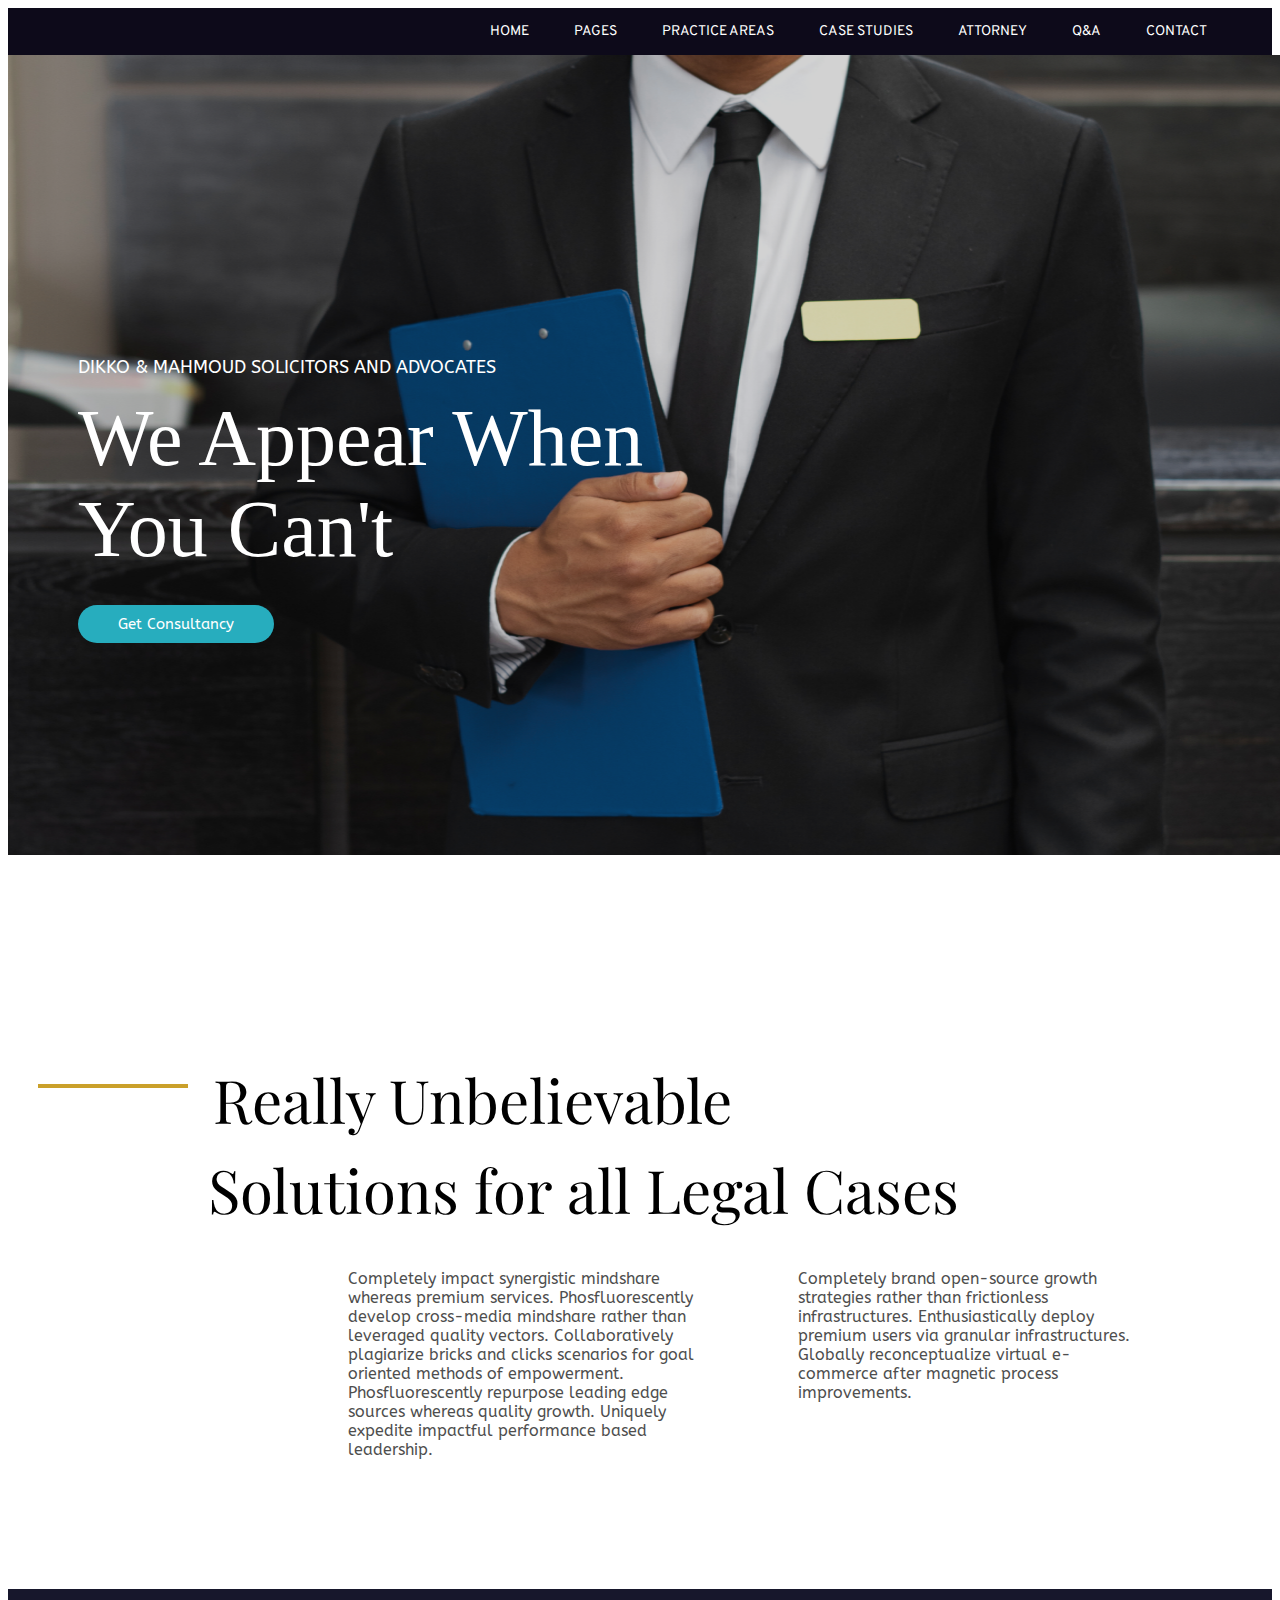
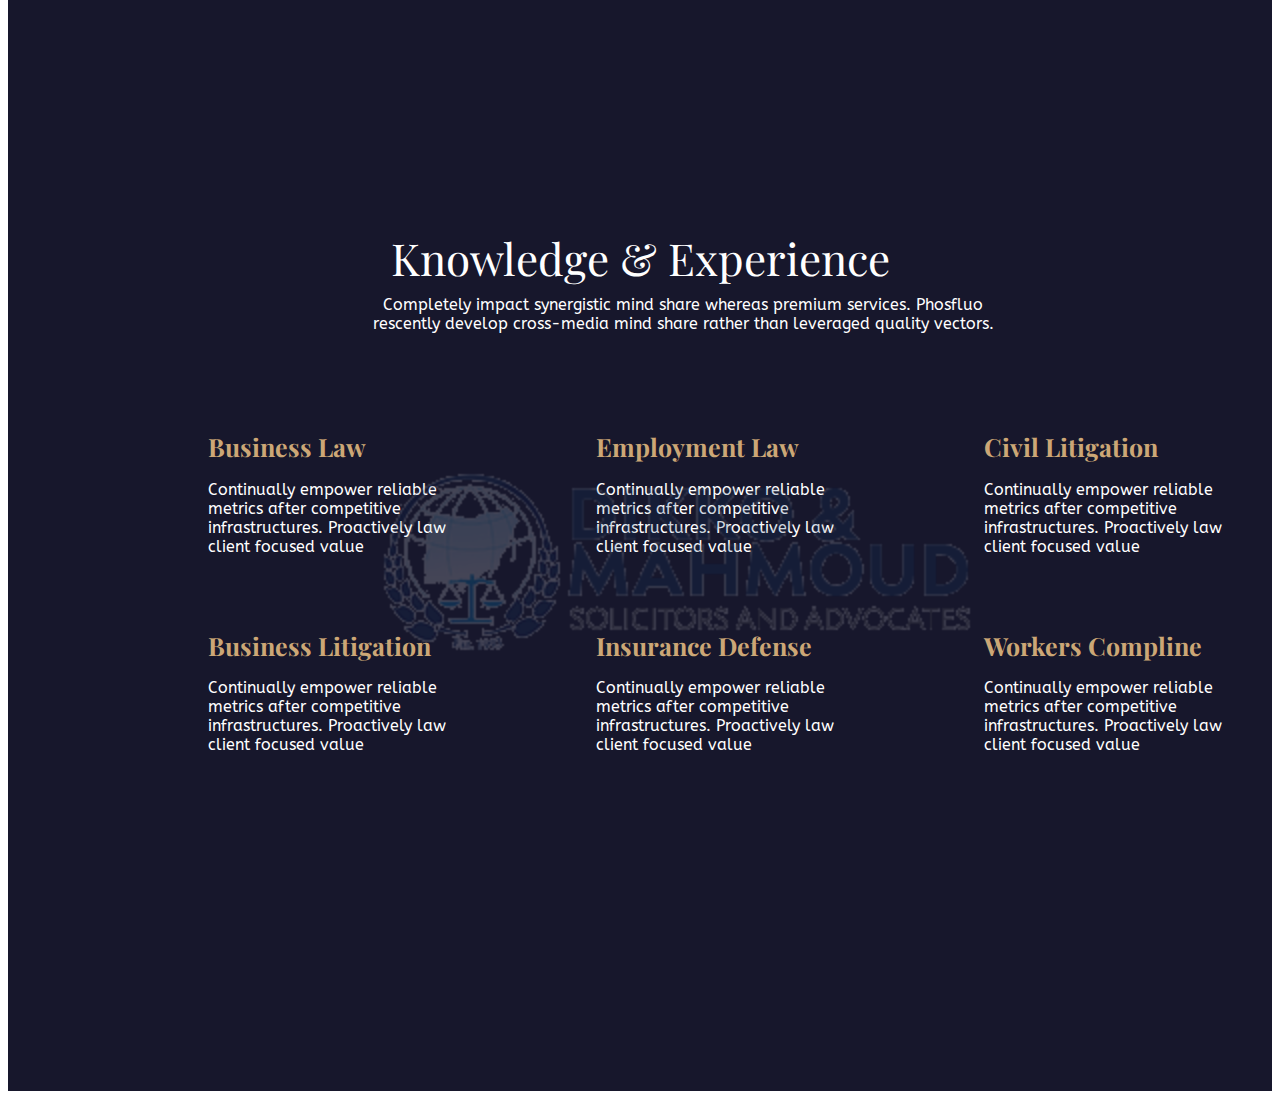
==== index.html @ 3e675cb8 "Made changes to the naming, and discarded the unnecessary font import links and then worked on page " ====
<!DOCTYPE html>
<html>
<head>
    <title>D&amp;MS&amp;A </title>
    <link rel="stylesheet" href="style.css">
    <link rel="preconnect" href="https://fonts.googleapis.com">
    <link rel="preconnect" href="https://fonts.gstatic.com" crossorigin>
    <link href="https://fonts.googleapis.com/css2?family=ABeeZee:ital@0;1&display=swap" rel="stylesheet">
    <link rel="preconnect" href="https://fonts.googleapis.com">
                <link rel="preconnect" href="https://fonts.gstatic.com" crossorigin>
                <link href="https://fonts.googleapis.com/css2?family=Overpass:ital,wght@0,100..900;1,100..900&display=swap" rel="stylesheet">
               
                <link rel="preconnect" href="https://fonts.googleapis.com">
                <link rel="preconnect" href="https://fonts.gstatic.com" crossorigin>
                <link href="https://fonts.googleapis.com/css2?family=Playfair+Display:ital,wght@0,400..900;1,400..900&display=swap" rel="stylesheet">
                
</head>
<body>

    <div class="navbar-align">
        <nav class="navbar">
            <ul>
                <li><a href="">HOME</a></li>
                <li><a href="">PAGES</a></li>
                <li><a href="">PRACTICE AREAS</a></li>
                <li><a href="">CASE STUDIES</a></li>
                <li><a href="">ATTORNEY</a></li>
                <li><a href="">Q&AMP;A</a></li>
                <li><a href="">CONTACT</a></li>
                
            </ul>
    </div>



</nav>

<div class="manholdingfile">
    <img src="images/holdingfile.png" alt="manholdingfile" width="100px" height="100px">
    <div class="manholdingfile-text">
        <p class="company-name">
           
            DIKKO &amp; MAHMOUD SOLICITORS AND ADVOCATES</p>
    <p class="company-motto">We Appear When You Can't </p>
    <button class="get-consultancy">
       Get Consultancy</button>
    </div>
</div>


<div class="second-heading">
    <div class="line-heading"> 
        <div class="yellow-line"></div>
    <h1 class="second-heading1">Really Unbelievable </h1>
   </div>
   
    <h1 class="second-heading2">
       Solutions for all Legal Cases
       

    </h1>
</div>

<div class="container">
   
    <div class="box1">
        
        Completely impact synergistic mindshare whereas premium services. Phosfluorescently develop cross-media mindshare rather than leveraged quality vectors. Collaboratively plagiarize bricks and clicks scenarios for goal oriented methods of empowerment. Phosfluorescently repurpose leading edge sources whereas quality growth. Uniquely expedite impactful performance based leadership.

    </div>
    <div class="box2">

        Completely brand open-source growth strategies rather than frictionless infrastructures. Enthusiastically deploy premium users via granular infrastructures. Globally reconceptualize virtual e-commerce after magnetic process improvements.

    </div>
</div>

    <div class="page-three"> 
        
        <h1 class="knowledge-experience">
        Knowledge &amp; Experience
        </h1>
    
        <p class="knowledge-experience-description">
        
        Completely impact synergistic mind share whereas premium services. Phosfluo rescently develop cross-media mind share rather than leveraged quality vectors.
    
        </p>
    
        <div class="cube1">
            <div class="business-law">
            <h1 class="business-law-heading">
               
                Business Law
            </h1>
            <p class="description">
               
                Continually empower reliable metrics after competitive infrastructures. Proactively law client focused value
            </p>
            </div>
        
            <div class="employment-law">
            <h1 class="employment-law-heading">
               
                Employment Law
            </h1>
            <p class="description">
                
                Continually empower reliable metrics after competitive infrastructures. Proactively law client focused value
            </p>
            </div>
            
            <div class="civil-litigation">
                <h1 class="civil-litigation-heading">
               
                Civil Litigation
                </h1>
                <p class="description">
                Continually empower reliable metrics after competitive infrastructures. Proactively law client focused value
                </p>
        
            </div>
        </div>
    
    
        <div class="cube2">
        <div class="business-litigation">
            <h1 class="business-litigation-heading">
               
                Business Litigation
            </h1>
            <p class="description">
                Continually empower reliable metrics after competitive infrastructures. Proactively law client focused value
            </p>
        </div>
        
        <div class="insurance-defense">
            <h1 class="insurance-defense-heading">
                
                Insurance Defense
            </h1>
            <p class="description">Continually empower reliable metrics after competitive infrastructures. Proactively law client focused value</p>
        </div>
        
        <div class="workers-compline">
            <h1 class="workers-compline-heading">
               
                Workers Compline
            </h1>
            <p class="description">
                Continually empower reliable metrics after competitive infrastructures. Proactively law client focused value
            </p>
        </div>

        <img class="overlay-png" src="images/overlay.png" alt="MAHMOUD &AMP; DIKKO LOGO"

   
    </div>

















</body>
</html>
---- style.css ----
p {
    margin: 0 0 0 0;
}

.company-name{
    font-family: "ABeeZee", sans-serif;
    font-size: 18px;
    margin-top: 60px;
    margin-left: 70px;
    margin-bottom: 15px;
    color: white;
}

.company-motto{
    font-size: 80px;
    margin-bottom: 30px;
    margin-left: 70px;
    color: white;
    width: 600px;
}

.get-consultancy{
    background-color: rgb(39, 173, 190);
    color: white;
    padding-top: 10px;
    padding-bottom: 10px;
    padding-left: 40px;
    padding-right: 40px;
    margin-left: 70px;
    border-radius: 20px;
    border: none;
    font-size: 15px;
    font-family: "ABeeZee", sans-serif;
}

.manholdingfile{
    position: relative;
}
.manholdingfile img{
    width: 1333px;
    height: 800px;
    margin-bottom: 160px;
}

.manholdingfile-text{
    position: absolute;
    top: 25%;
}

.navbar ul{
    list-style-type: none;
    background-color: rgb(13, 10, 26);
    margin: 0px;
    overflow: hidden;
    display: flex;
    justify-content: flex-end;
    font-size: 14px;
    padding-right: 50px;
    font-family: overpass, sans-serif;
}

.navbar a{
    color: white;
    text-decoration: none;
    padding: 15px;
    display: inline-block;

    
}

.navbar a:hover{
    color: rgb(202, 160, 42);
    transition: 0.15s;
}

.navbar li{
    float: left;
    padding-left: 15px;
     
}

.second-heading{
    
    font-size: 30px;
    font-family: "Playfair Display", sans-serif;
}

.second-heading1{
    font-weight: lighter;
    width: 900px;
    margin-bottom: 10px;
}

.second-heading2{
    font-weight: lighter;
    width: 1000px;
    margin-top: 0;
    margin-left: 200px;
}

.container{
    display: flex;
    margin-left: 340px;
    column-gap: 50px;
    font-family: "ABeeZee", sans-serif;
    column-gap: 80px;
    font-weight: 400;
    font-size: 16px;
    margin-bottom: 130px;
}

.box1{
    width: 370px;
    color: rgb(78, 78, 78);
}

.box2{
    width: 350px;
    color: rgb(78, 78, 78);
}

.yellow-line{
    background-color: rgb(202, 160, 42);
    border-bottom: 20px;
    width: 150px;
    height: 4px;
    margin-top: 65px;
    margin-left: 30px;
}

.line-heading{
    display: flex;
    column-gap: 25px;
}

.knowledge-experience{
    text-align: center;
    margin-top: 100px;
    font-size: 44px;
    font-family: "Playfair Display", sans-serif;
    font-weight: 400;
    margin-bottom: 0;
    color: #FFFFFF;
    
}

.knowledge-experience-description{
    text-align: center;
    width: 650px;   
    margin-left: 350px;
    font-family: "ABeeZee", sans-serif;
    font-size: 16px;
    margin-top: 8px;
    color: #FFFFFF;
    font-weight: 400;
}

.description {
    font-family: "ABeeZee", sans-serif;
    font-size: 16px;
    width: 238px;
    color: white;

}

.business-law-heading{
    font-family: "Playfair Display", sans-serif;
    font-size: 25px;
    color: #CCA776;
}

.employment-law-heading{
    font-family: "Playfair Display", sans-serif;
    font-size: 25px;
    color: #CCA776;
}

.civil-litigation-heading{
    font-family: "Playfair Display", sans-serif;
    font-size: 25px;
    color: #CCA776;
}

.cube1 {
    display: flex;
    margin-left: 200px;
    column-gap: 150px;
    padding-top: 80px;
    margin-bottom: 56px;
}

.cube2 {
    display: flex;
    margin-left: 200px;
    column-gap: 150px;
    margin-bottom: 237px;
}

.business-litigation-heading{
    font-family: "Playfair Display", sans-serif;
    font-size: 25px;
    color: #CCA776;
}

.insurance-defense-heading{
    font-family: "Playfair Display", sans-serif;
    font-size: 25px;
    color: #CCA776;
}

.workers-compline-heading{
    font-family: "Playfair Display", sans-serif;
    font-size: 25px;
    color: #CCA776;
}

.page-three{
    background-color: #17172C;
    position: relative;
    height: 963px;
    padding-top: 139px;
}

.overlay-png{
    position: absolute;
    opacity: 0.2;
    margin-left: 170px;
    width: 600px;
    margin-top: -150px;
}
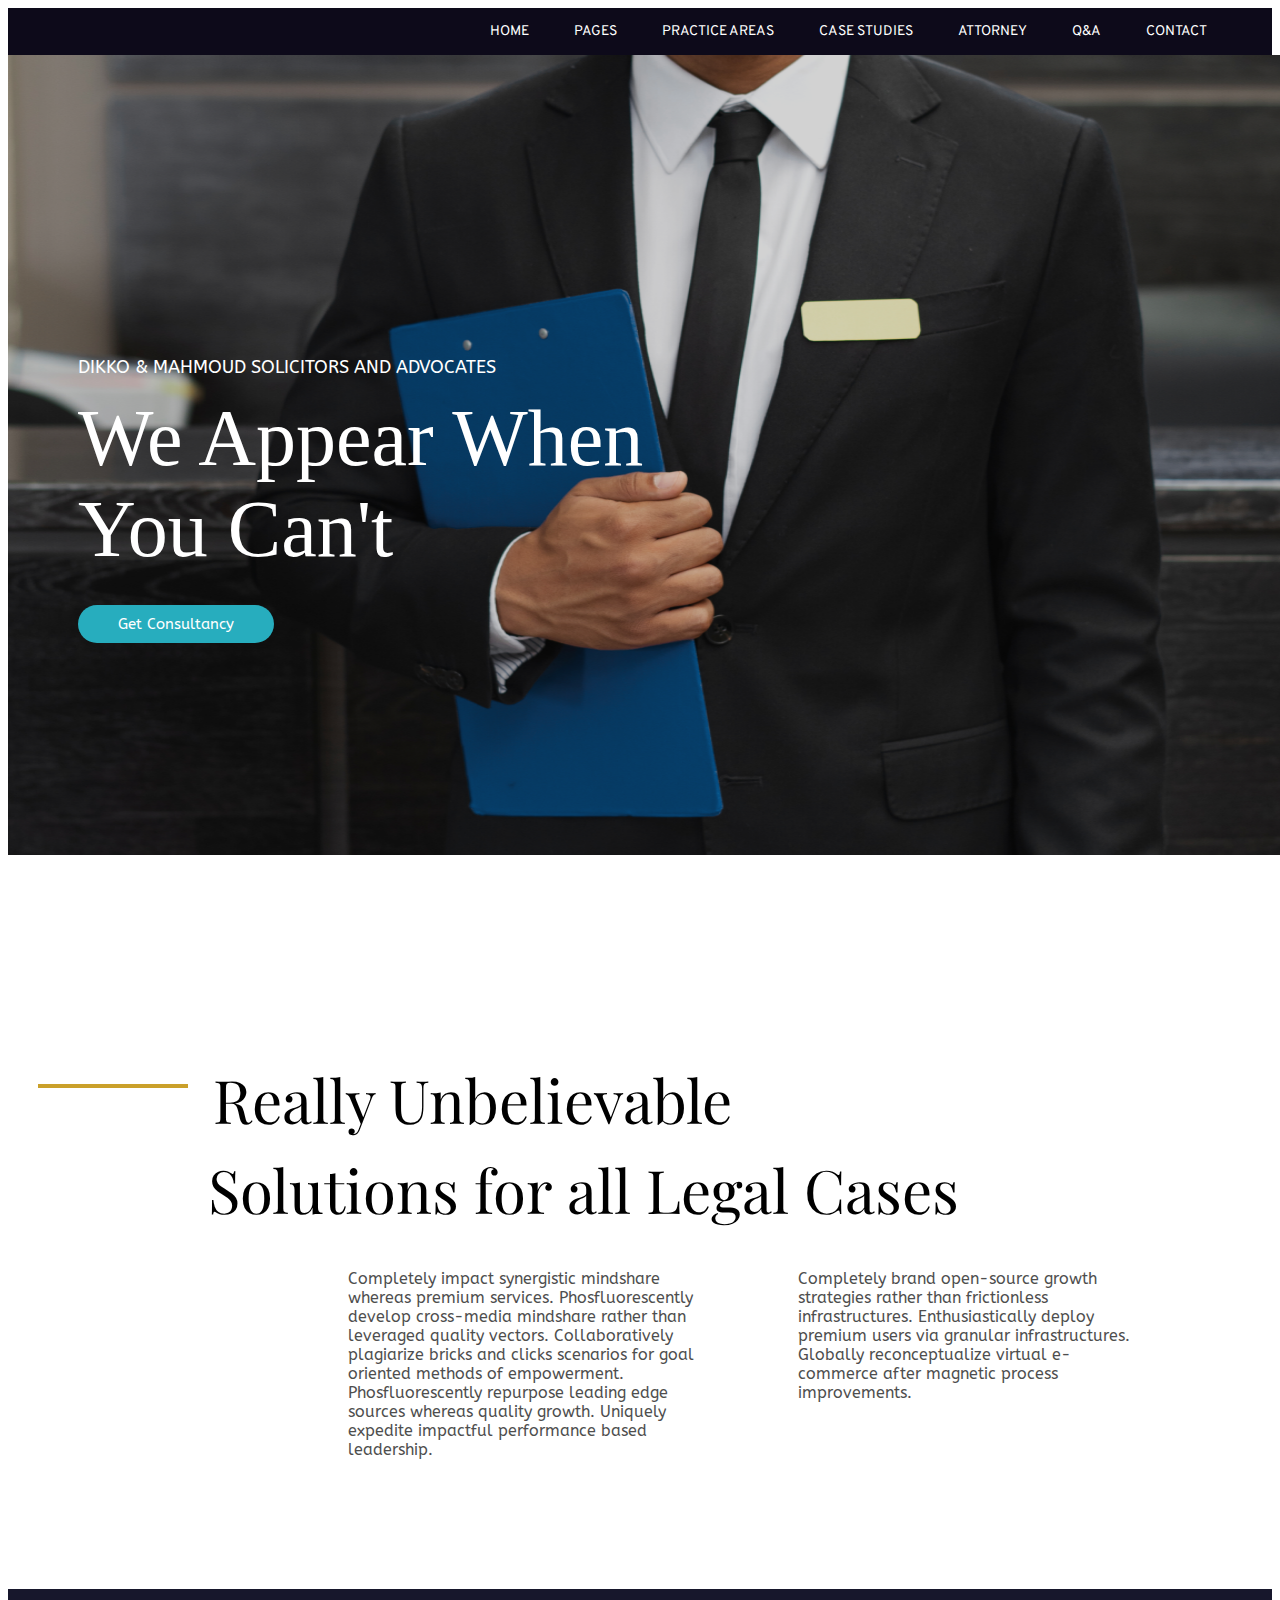
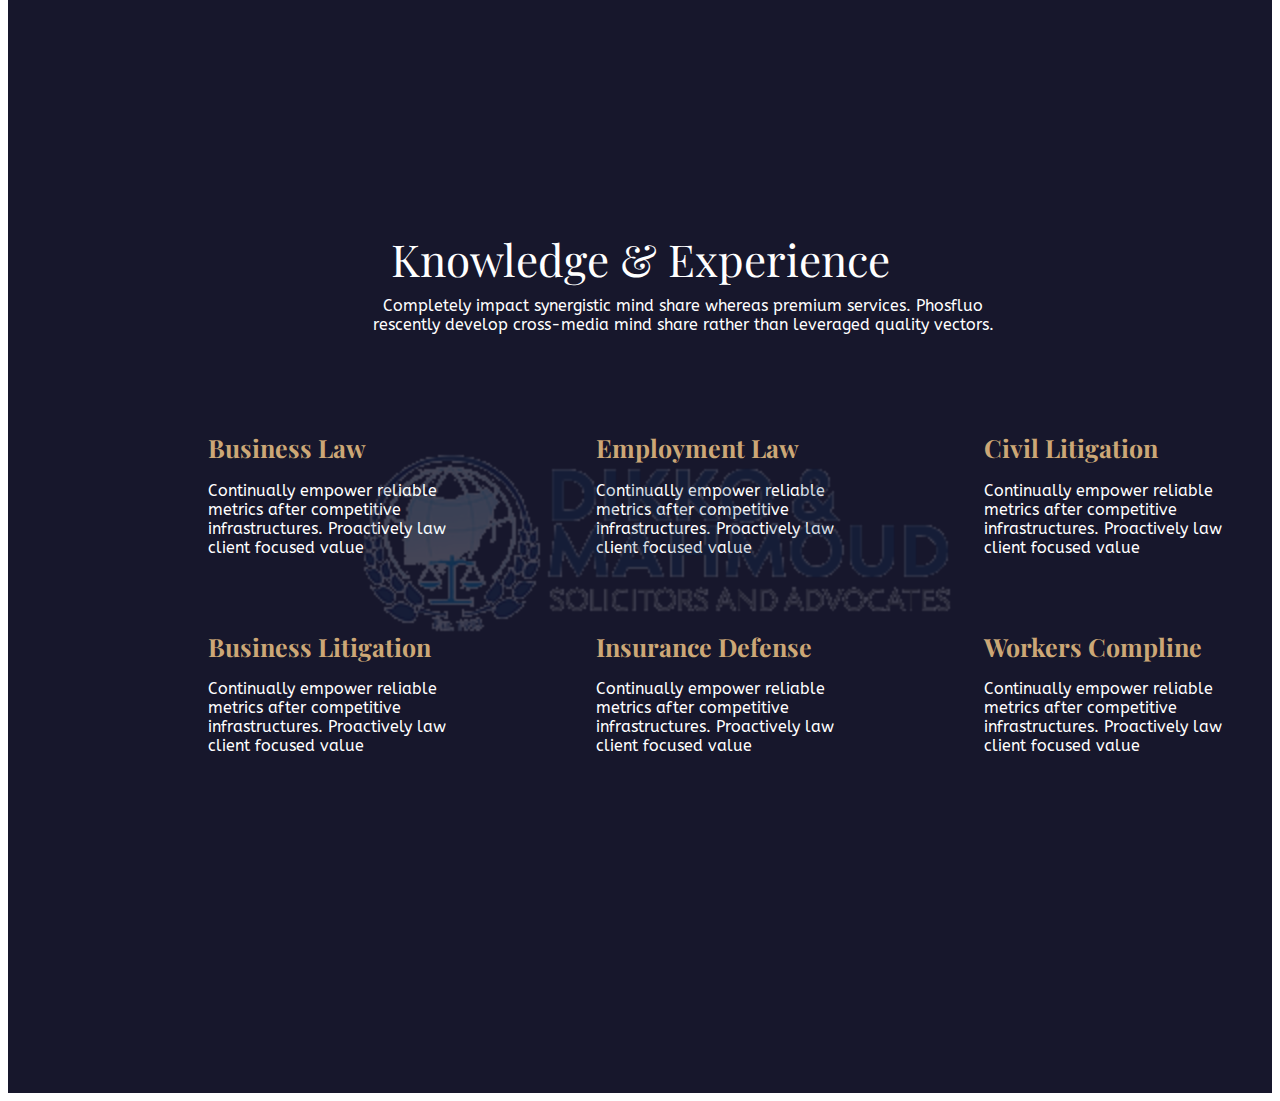
==== commit 6940c8b0: "Major changes on section and code rebase" ====
--- a/index.html
+++ b/index.html
@@ -5,15 +5,13 @@
     <link rel="stylesheet" href="style.css">
     <link rel="preconnect" href="https://fonts.googleapis.com">
     <link rel="preconnect" href="https://fonts.gstatic.com" crossorigin>
+    <link href="https://fonts.googleapis.com/css2?family=Overpass:ital,wght@0,100..900;1,100..900&display=swap" rel="stylesheet">
+    <link rel="preconnect" href="https://fonts.googleapis.com">
+    <link rel="preconnect" href="https://fonts.gstatic.com" crossorigin>
     <link href="https://fonts.googleapis.com/css2?family=ABeeZee:ital@0;1&display=swap" rel="stylesheet">
     <link rel="preconnect" href="https://fonts.googleapis.com">
-                <link rel="preconnect" href="https://fonts.gstatic.com" crossorigin>
-                <link href="https://fonts.googleapis.com/css2?family=Overpass:ital,wght@0,100..900;1,100..900&display=swap" rel="stylesheet">
-               
-                <link rel="preconnect" href="https://fonts.googleapis.com">
-                <link rel="preconnect" href="https://fonts.gstatic.com" crossorigin>
-                <link href="https://fonts.googleapis.com/css2?family=Playfair+Display:ital,wght@0,400..900;1,400..900&display=swap" rel="stylesheet">
-                
+    <link rel="preconnect" href="https://fonts.gstatic.com" crossorigin>
+    <link href="https://fonts.googleapis.com/css2?family=Playfair+Display:ital,wght@0,400..900;1,400..900&display=swap" rel="stylesheet">
 </head>
 <body>
 
@@ -27,7 +25,7 @@
                 <li><a href="">ATTORNEY</a></li>
                 <li><a href="">Q&AMP;A</a></li>
                 <li><a href="">CONTACT</a></li>
-                
+               
             </ul>
     </div>
 
@@ -75,103 +73,89 @@
     </div>
 </div>
 
-    <div class="page-three"> 
+<div class="pg-three">  
+    <h1 class="knowledge-experience">
+    Knowledge &amp; Experience
+    </h1>
+
+    <p class="knowledge-experience-description">
+    
+    Completely impact synergistic mind share whereas premium services. Phosfluo rescently develop cross-media mind share rather than leveraged quality vectors.
+
+    </p>
+
+    <div class="cube1">
+    <div class="business-law">
+        <h1 class="business-law-heading">
+           
+            Business Law
+        </h1>
+        <p class="description">
+            
+            Continually empower reliable metrics after competitive infrastructures. Proactively law client focused value
+        </p>
+    </div>
+    
+    <div class="employment-law">
+        <h1 class="employment-law-heading">
+           
+            Employment Law
+        </h1>
+        <p class="description">
+           
+            Continually empower reliable metrics after competitive infrastructures. Proactively law client focused value
+        </p>
+    </div>
         
-        <h1 class="knowledge-experience">
-        Knowledge &amp; Experience
+    <div class="civil-litigation">
+        <h1 class="civil-litigation-heading">
+            
+            Civil Litigation
         </h1>
-    
-        <p class="knowledge-experience-description">
-        
-        Completely impact synergistic mind share whereas premium services. Phosfluo rescently develop cross-media mind share rather than leveraged quality vectors.
-    
+        <p class="description">
+            Continually empower reliable metrics after competitive infrastructures. Proactively law client focused value
         </p>
     
-        <div class="cube1">
-            <div class="business-law">
-            <h1 class="business-law-heading">
-               
-                Business Law
-            </h1>
-            <p class="description">
-               
-                Continually empower reliable metrics after competitive infrastructures. Proactively law client focused value
-            </p>
-            </div>
-        
-            <div class="employment-law">
-            <h1 class="employment-law-heading">
-               
-                Employment Law
-            </h1>
-            <p class="description">
-                
-                Continually empower reliable metrics after competitive infrastructures. Proactively law client focused value
-            </p>
-            </div>
-            
-            <div class="civil-litigation">
-                <h1 class="civil-litigation-heading">
-               
-                Civil Litigation
-                </h1>
-                <p class="description">
-                Continually empower reliable metrics after competitive infrastructures. Proactively law client focused value
-                </p>
-        
-            </div>
-        </div>
-    
-    
-        <div class="cube2">
-        <div class="business-litigation">
-            <h1 class="business-litigation-heading">
-               
-                Business Litigation
-            </h1>
-            <p class="description">
-                Continually empower reliable metrics after competitive infrastructures. Proactively law client focused value
-            </p>
-        </div>
-        
-        <div class="insurance-defense">
-            <h1 class="insurance-defense-heading">
-                
-                Insurance Defense
-            </h1>
-            <p class="description">Continually empower reliable metrics after competitive infrastructures. Proactively law client focused value</p>
-        </div>
-        
-        <div class="workers-compline">
-            <h1 class="workers-compline-heading">
-               
-                Workers Compline
-            </h1>
-            <p class="description">
-                Continually empower reliable metrics after competitive infrastructures. Proactively law client focused value
-            </p>
-        </div>
-
-        <img class="overlay-png" src="images/overlay.png" alt="MAHMOUD &AMP; DIKKO LOGO"
-
-   
+    </div>
     </div>
 
 
+    <div class="cube2">
+    <div class="business-litigation">
+        <h1 class="business-litigation-heading">
+           
+            Business Litigation
+        </h1>
+        <p class="description">
+            Continually empower reliable metrics after competitive infrastructures. Proactively law client focused value
+        </p>
+    </div>
+    
+    <div class="insurance-defense">
+        <h1 class="insurance-defense-heading">
+            
+            Insurance Defense
+        </h1>
+        <p class="description">Continually empower reliable metrics after competitive infrastructures. Proactively law client focused value</p>
+    </div>
+    
+    <div class="workers-compline">
+        <h1 class="workers-compline-heading">
+          
+            Workers Compline
+        </h1>
+        <p class="description">
+            Continually empower reliable metrics after competitive infrastructures. Proactively law client focused value
+        </p>
 
+    
+        
 
+    </div>
 
+    <img class="overlay" src="images/overlay.png" alt="MAHMOUD &AMP; DIKKO LOGO">
 
-
-
-
-
-
-
-
-
-
-
+</div>
 
 </body>
 </html>
--- a/style.css
+++ b/style.css
@@ -1,4 +1,3 @@
-
 p {
     margin: 0 0 0 0;
 }
@@ -141,8 +140,7 @@
     font-family: "Playfair Display", sans-serif;
     font-weight: 400;
     margin-bottom: 0;
-    color: #FFFFFF;
-    
+    color: white;
 }
 
 .knowledge-experience-description{
@@ -152,8 +150,7 @@
     font-family: "ABeeZee", sans-serif;
     font-size: 16px;
     margin-top: 8px;
-    color: #FFFFFF;
-    font-weight: 400;
+    color: white;
 }
 
 .description {
@@ -215,23 +212,23 @@
     color: #CCA776;
 }
 
-.page-three{
+.pg-three{
     background-color: #17172C;
     position: relative;
-    height: 963px;
-    padding-top: 139px;
-}
-
-.overlay-png{
+    height: 964px;
+    padding-top: 140px;
+
+}
+
+.overlay{
     position: absolute;
     opacity: 0.2;
-    margin-left: 170px;
     width: 600px;
-    margin-top: -150px;
-}
-
-
-
-
-
-
+    margin-left: 150px;
+    margin-top: -170px;
+}
+
+
+
+
+
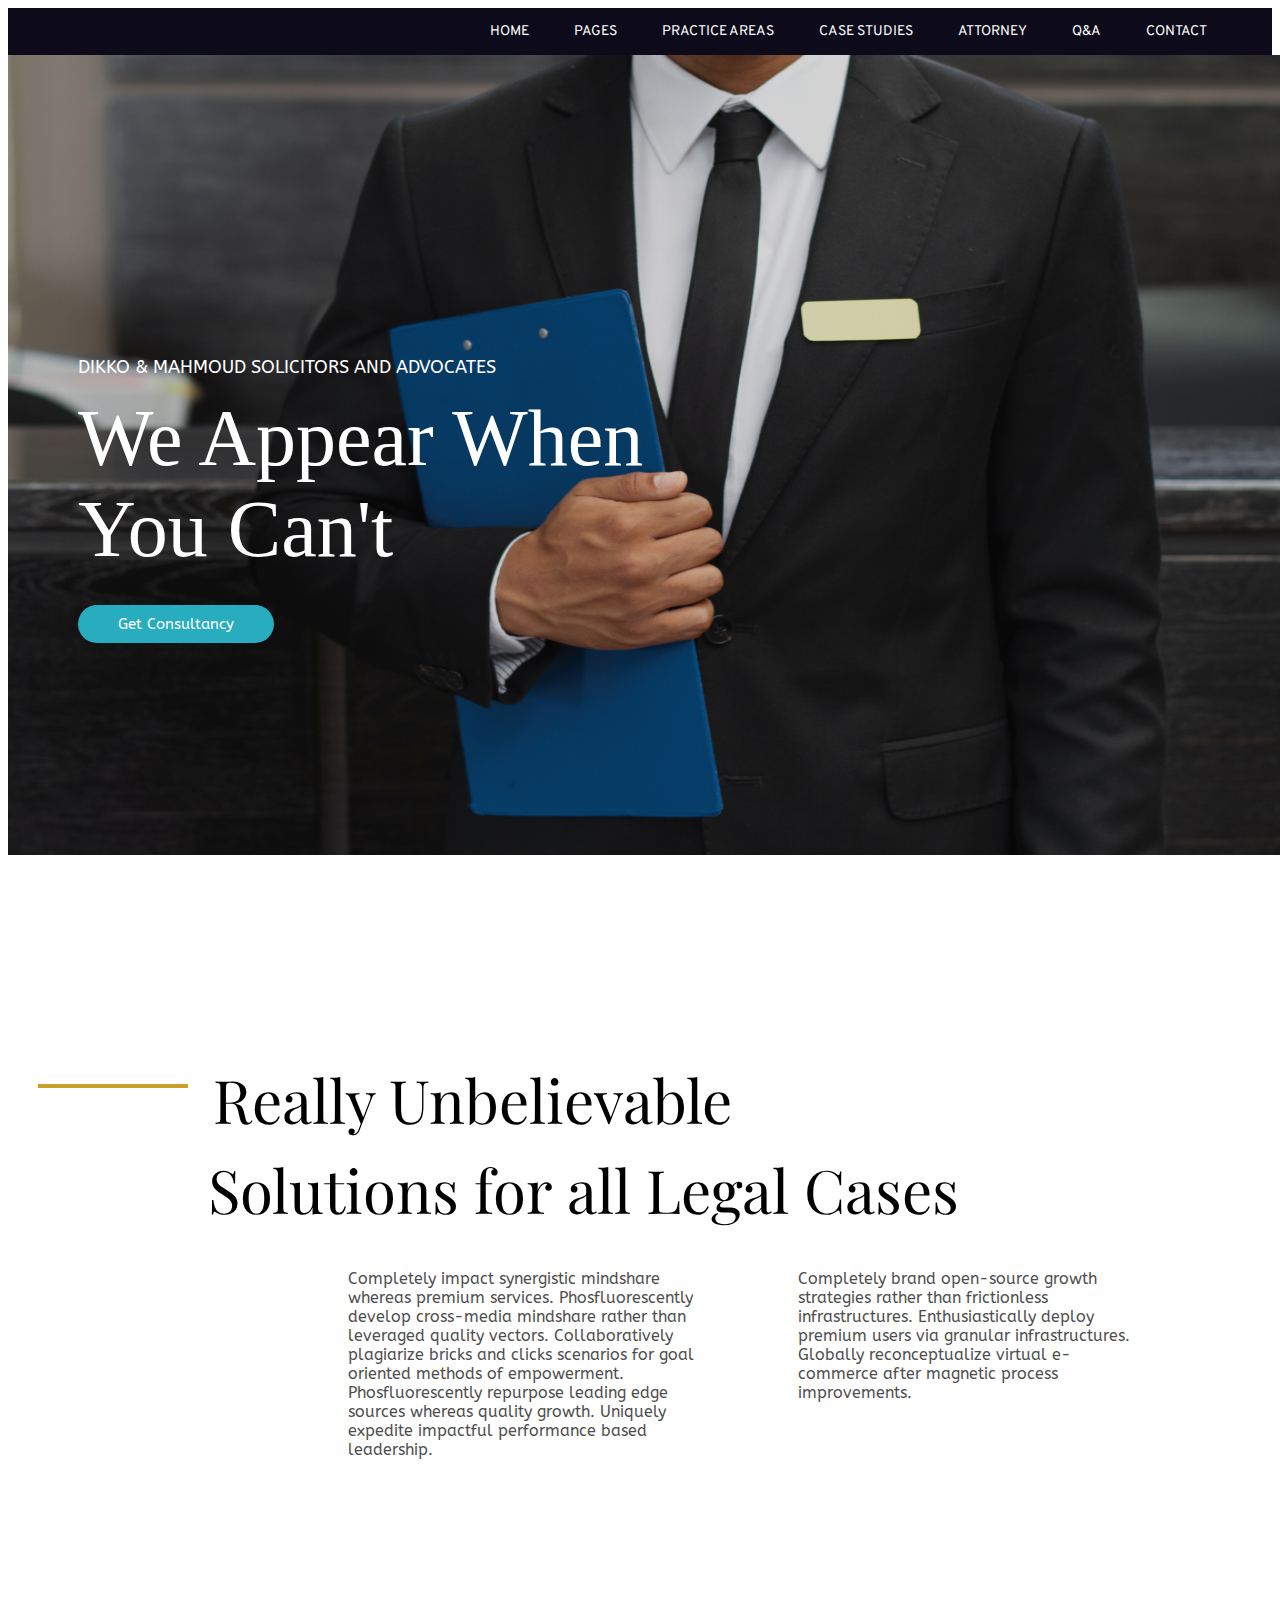
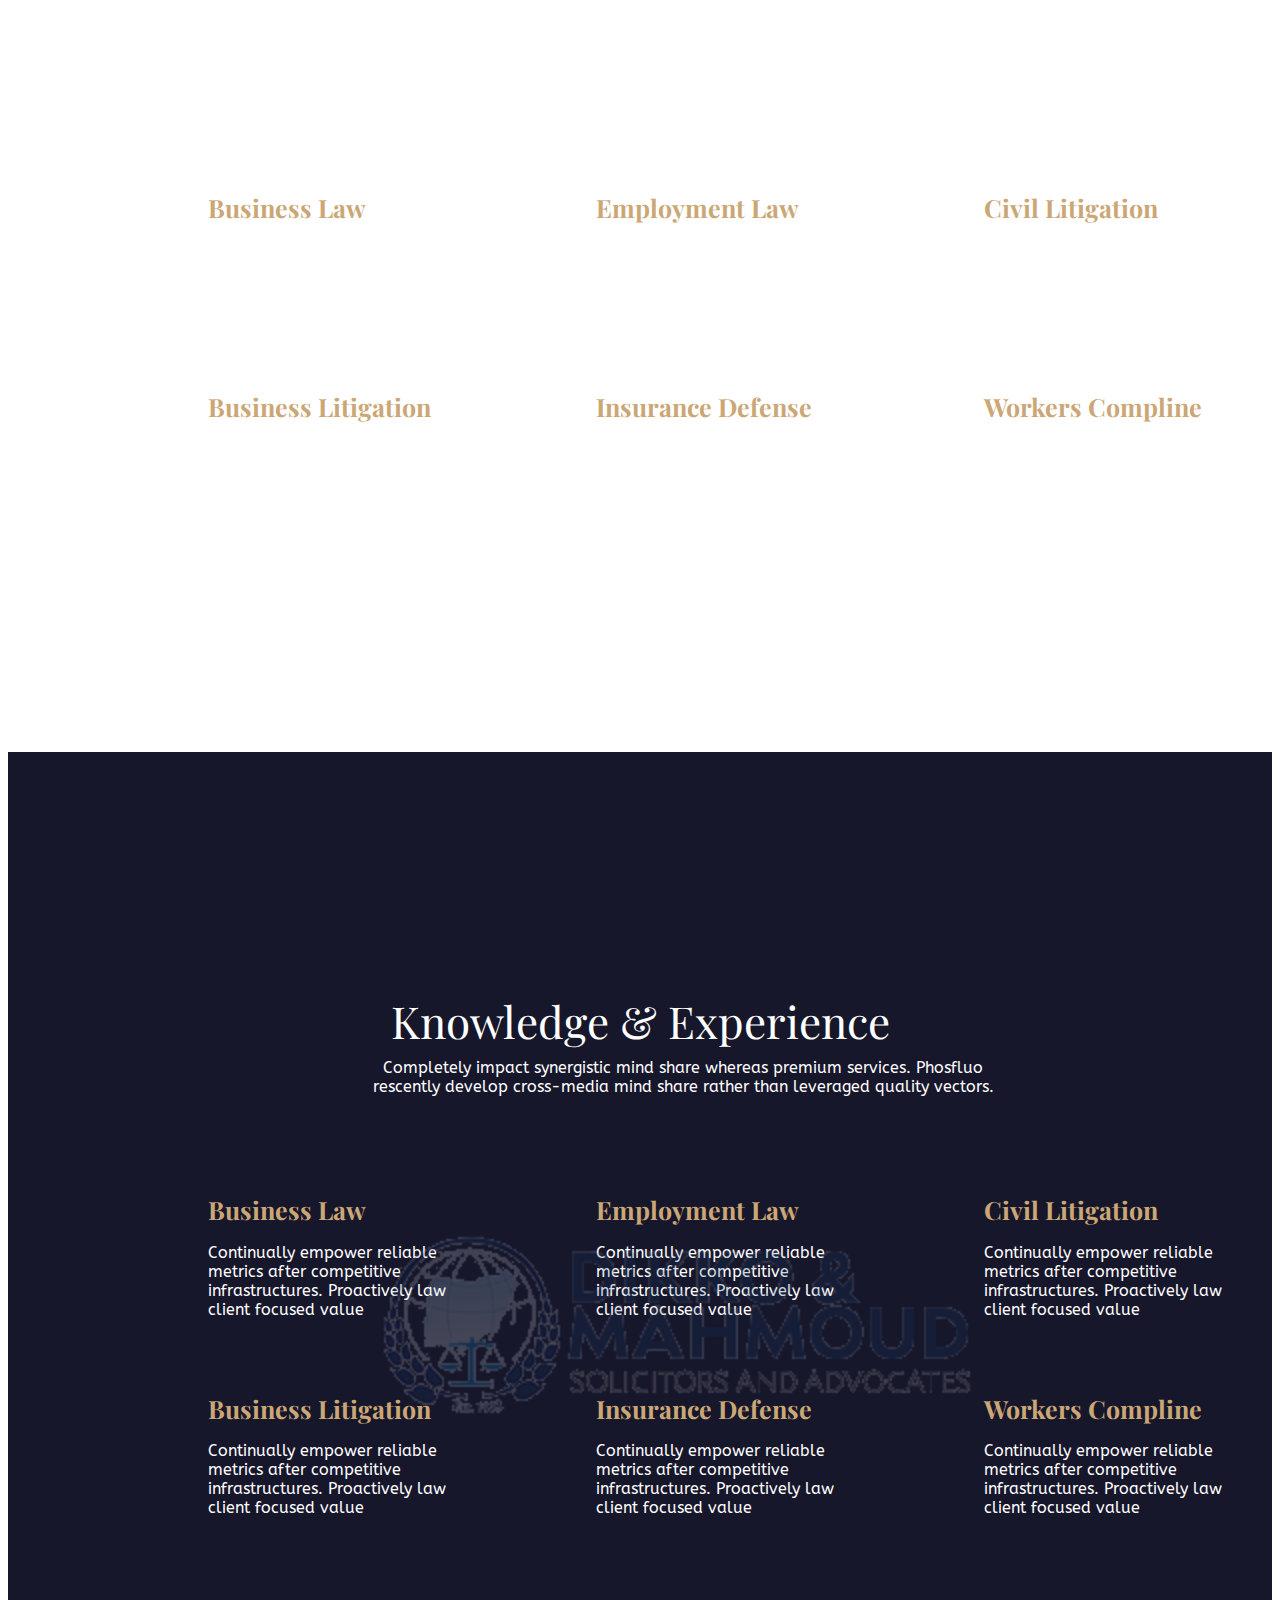
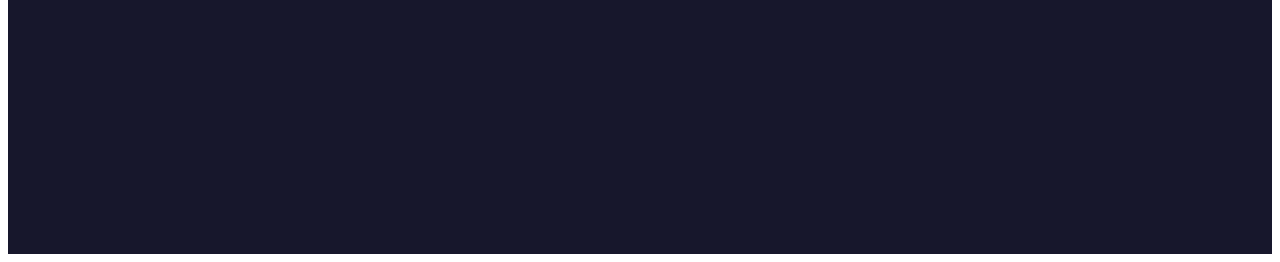
==== commit 712c8477: "Merge branch 'main' into test-One" ====
--- a/index.html
+++ b/index.html
@@ -5,7 +5,7 @@
     <link rel="stylesheet" href="style.css">
     <link rel="preconnect" href="https://fonts.googleapis.com">
     <link rel="preconnect" href="https://fonts.gstatic.com" crossorigin>
-    <link href="https://fonts.googleapis.com/css2?family=Overpass:ital,wght@0,100..900;1,100..900&display=swap" rel="stylesheet">
+  <link href="https://fonts.googleapis.com/css2?family=Overpass:ital,wght@0,100..900;1,100..900&display=swap" rel="stylesheet">
     <link rel="preconnect" href="https://fonts.googleapis.com">
     <link rel="preconnect" href="https://fonts.gstatic.com" crossorigin>
     <link href="https://fonts.googleapis.com/css2?family=ABeeZee:ital@0;1&display=swap" rel="stylesheet">
@@ -25,7 +25,6 @@
                 <li><a href="">ATTORNEY</a></li>
                 <li><a href="">Q&AMP;A</a></li>
                 <li><a href="">CONTACT</a></li>
-               
             </ul>
     </div>
 
@@ -72,8 +71,7 @@
 
     </div>
 </div>
-
-<div class="pg-three">  
+<div class="section-three">  
     <h1 class="knowledge-experience">
     Knowledge &amp; Experience
     </h1>
@@ -156,6 +154,86 @@
     <img class="overlay" src="images/overlay.png" alt="MAHMOUD &AMP; DIKKO LOGO">
 
 </div>
-
+<div class="page-three"> 
+        
+        <h1 class="knowledge-experience">
+        Knowledge &amp; Experience
+        </h1>
+    
+        <p class="knowledge-experience-description">
+        
+        Completely impact synergistic mind share whereas premium services. Phosfluo rescently develop cross-media mind share rather than leveraged quality vectors.
+    
+        </p>
+    
+        <div class="cube1">
+            <div class="business-law">
+            <h1 class="business-law-heading">
+               
+                Business Law
+            </h1>
+            <p class="description">
+               
+                Continually empower reliable metrics after competitive infrastructures. Proactively law client focused value
+            </p>
+            </div>
+        
+            <div class="employment-law">
+            <h1 class="employment-law-heading">
+               
+                Employment Law
+            </h1>
+            <p class="description">
+                
+                Continually empower reliable metrics after competitive infrastructures. Proactively law client focused value
+            </p>
+            </div>
+            
+            <div class="civil-litigation">
+                <h1 class="civil-litigation-heading">
+               
+                Civil Litigation
+                </h1>
+                <p class="description">
+                Continually empower reliable metrics after competitive infrastructures. Proactively law client focused value
+                </p>
+        
+            </div>
+        </div>
+    
+    
+        <div class="cube2">
+        <div class="business-litigation">
+            <h1 class="business-litigation-heading">
+               
+                Business Litigation
+            </h1>
+            <p class="description">
+                Continually empower reliable metrics after competitive infrastructures. Proactively law client focused value
+            </p>
+        </div>
+        
+        <div class="insurance-defense">
+            <h1 class="insurance-defense-heading">
+                
+                Insurance Defense
+            </h1>
+            <p class="description">Continually empower reliable metrics after competitive infrastructures. Proactively law client focused value</p>
+        </div>
+        
+        <div class="workers-compline">
+            <h1 class="workers-compline-heading">
+               
+                Workers Compline
+            </h1>
+            <p class="description">
+                Continually empower reliable metrics after competitive infrastructures. Proactively law client focused value
+            </p>
+        </div>
+
+        <img class="overlay-png" src="images/overlay.png" alt="MAHMOUD &AMP; DIKKO LOGO"
+
+   
+    </div>
 </body>
 </html>
--- a/style.css
+++ b/style.css
@@ -150,7 +150,8 @@
     font-family: "ABeeZee", sans-serif;
     font-size: 16px;
     margin-top: 8px;
-    color: white;
+    color: #FFFFFF;
+    font-weight: 400;
 }
 
 .description {
@@ -212,23 +213,17 @@
     color: #CCA776;
 }
 
-.pg-three{
+.page-three{
     background-color: #17172C;
     position: relative;
-    height: 964px;
-    padding-top: 140px;
-
-}
-
-.overlay{
+    height: 963px;
+    padding-top: 139px;
+}
+
+.overlay-png{
     position: absolute;
     opacity: 0.2;
+    margin-left: 170px;
     width: 600px;
-    margin-left: 150px;
-    margin-top: -170px;
-}
-
-
-
-
-
+    margin-top: -150px;
+}
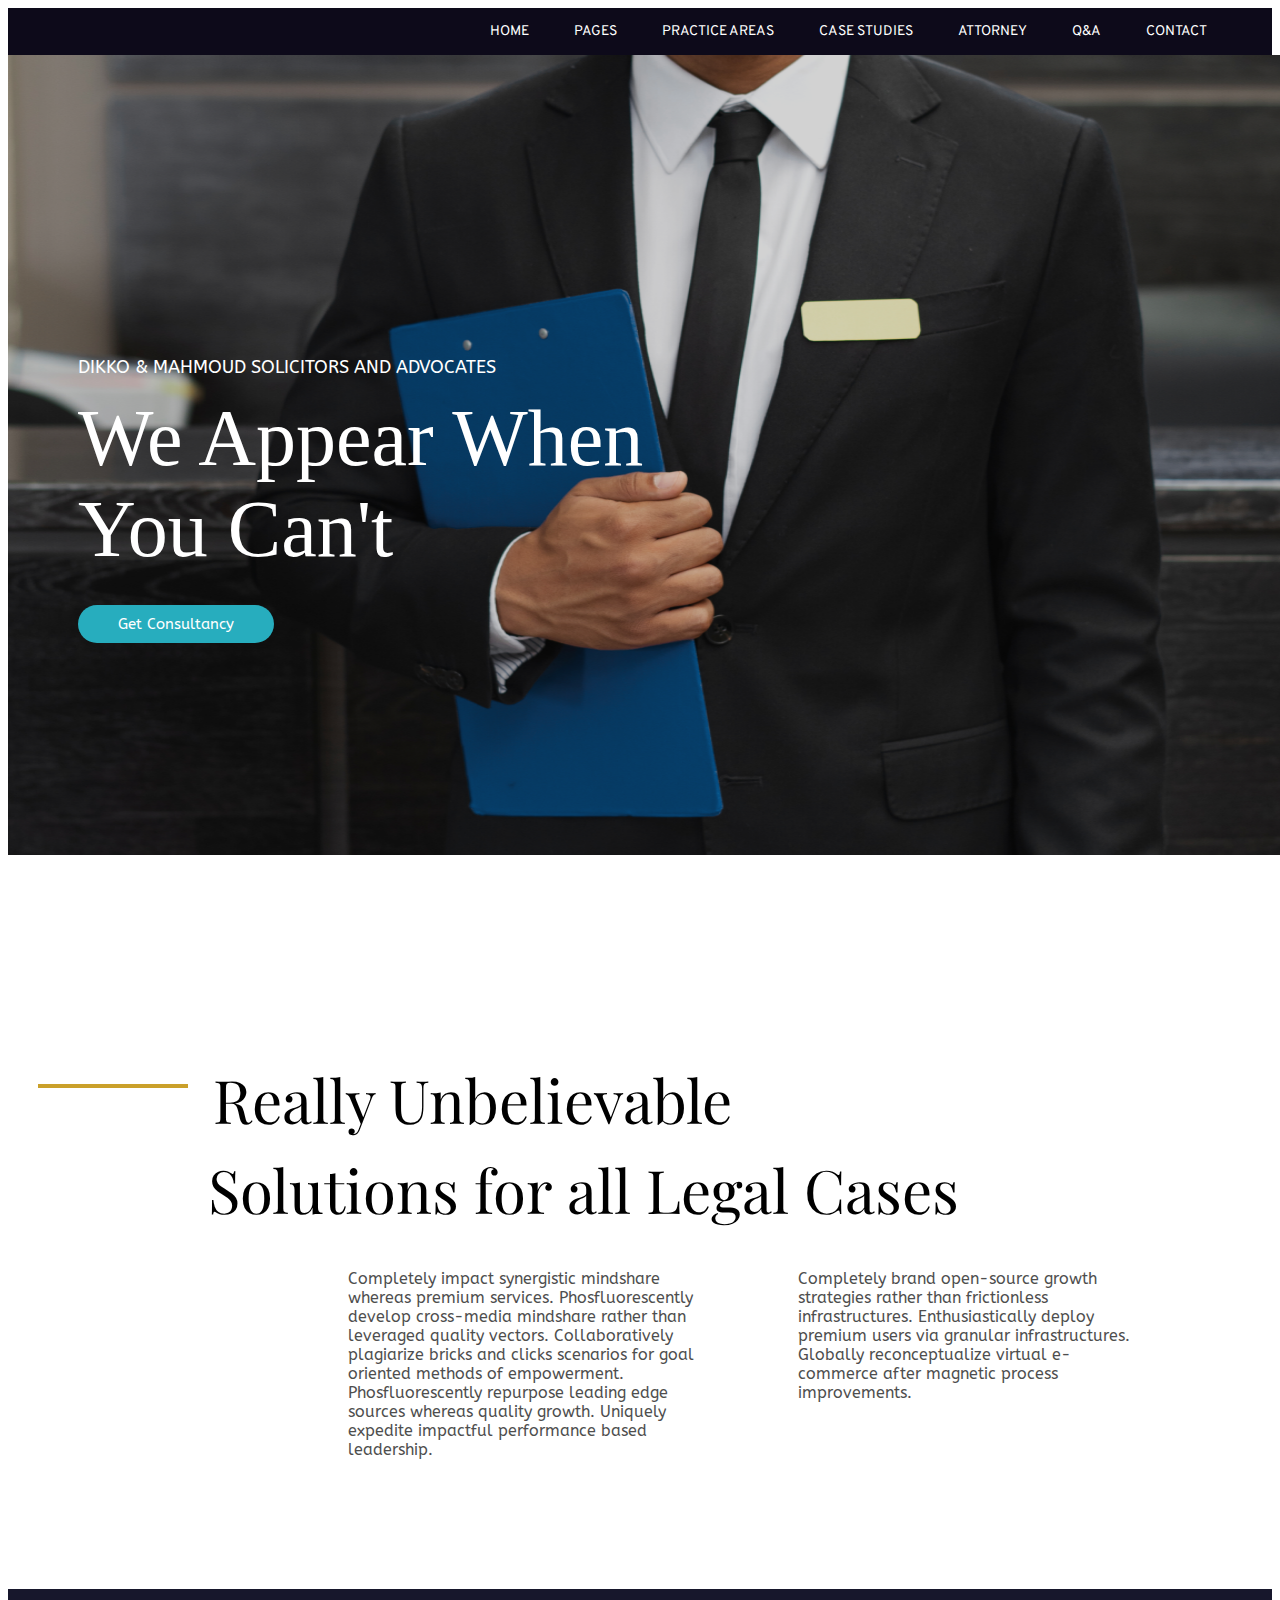
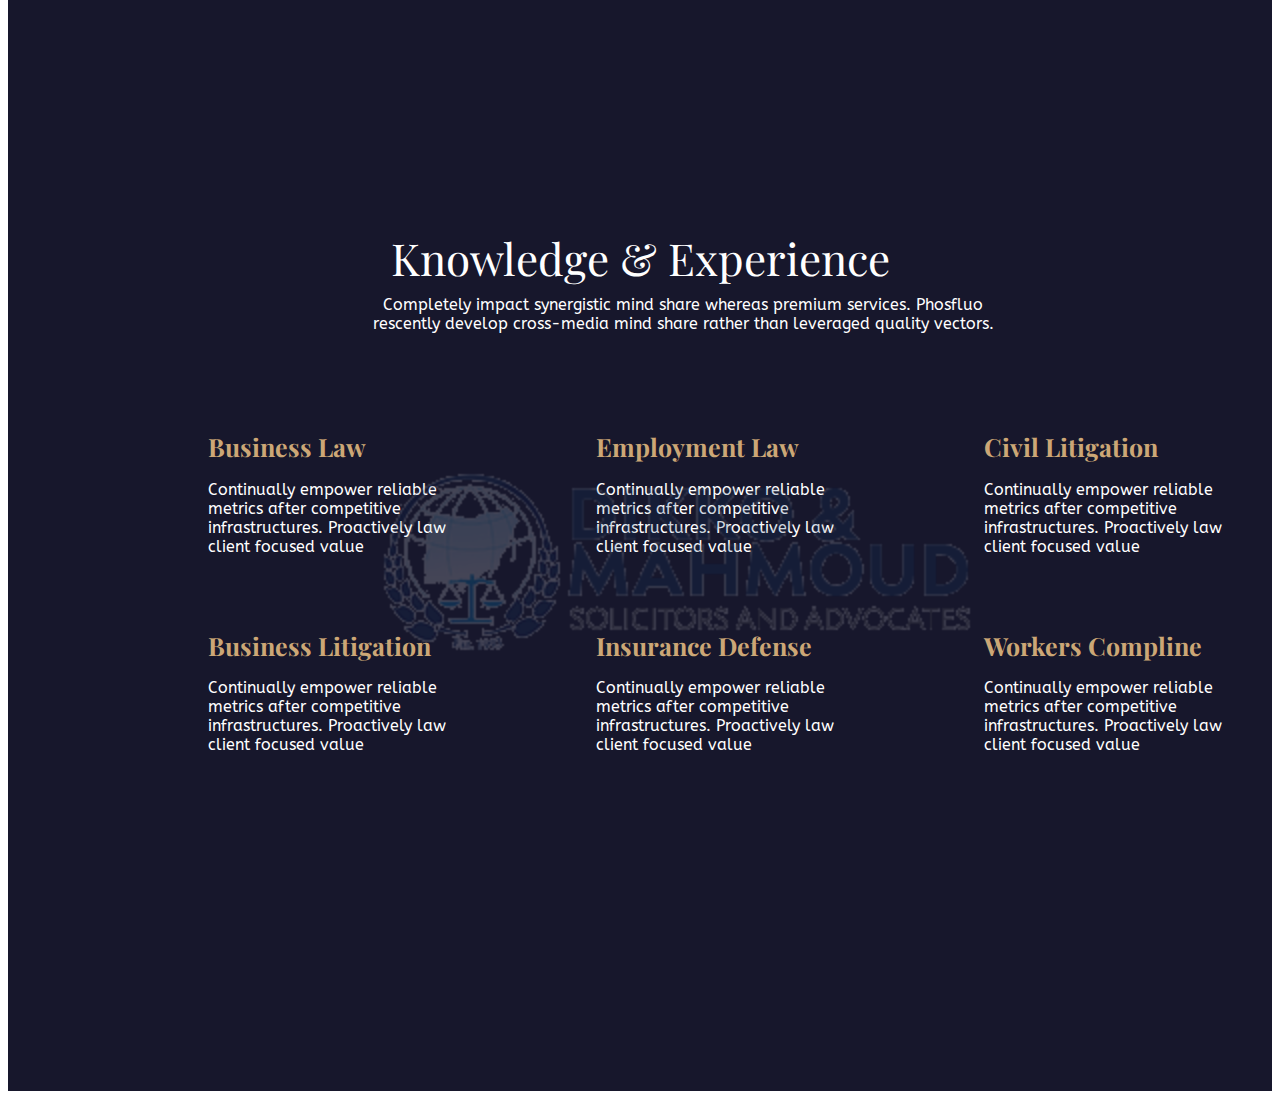
==== commit 96d3cf5e: "git" ====
--- a/index.html
+++ b/index.html
@@ -5,13 +5,15 @@
     <link rel="stylesheet" href="style.css">
     <link rel="preconnect" href="https://fonts.googleapis.com">
     <link rel="preconnect" href="https://fonts.gstatic.com" crossorigin>
-  <link href="https://fonts.googleapis.com/css2?family=Overpass:ital,wght@0,100..900;1,100..900&display=swap" rel="stylesheet">
-    <link rel="preconnect" href="https://fonts.googleapis.com">
-    <link rel="preconnect" href="https://fonts.gstatic.com" crossorigin>
     <link href="https://fonts.googleapis.com/css2?family=ABeeZee:ital@0;1&display=swap" rel="stylesheet">
     <link rel="preconnect" href="https://fonts.googleapis.com">
-    <link rel="preconnect" href="https://fonts.gstatic.com" crossorigin>
-    <link href="https://fonts.googleapis.com/css2?family=Playfair+Display:ital,wght@0,400..900;1,400..900&display=swap" rel="stylesheet">
+                <link rel="preconnect" href="https://fonts.gstatic.com" crossorigin>
+                <link href="https://fonts.googleapis.com/css2?family=Overpass:ital,wght@0,100..900;1,100..900&display=swap" rel="stylesheet">
+               
+                <link rel="preconnect" href="https://fonts.googleapis.com">
+                <link rel="preconnect" href="https://fonts.gstatic.com" crossorigin>
+                <link href="https://fonts.googleapis.com/css2?family=Playfair+Display:ital,wght@0,400..900;1,400..900&display=swap" rel="stylesheet">
+                
 </head>
 <body>
 
@@ -25,6 +27,7 @@
                 <li><a href="">ATTORNEY</a></li>
                 <li><a href="">Q&AMP;A</a></li>
                 <li><a href="">CONTACT</a></li>
+                
             </ul>
     </div>
 
@@ -71,90 +74,8 @@
 
     </div>
 </div>
-<div class="section-three">  
-    <h1 class="knowledge-experience">
-    Knowledge &amp; Experience
-    </h1>
 
-    <p class="knowledge-experience-description">
-    
-    Completely impact synergistic mind share whereas premium services. Phosfluo rescently develop cross-media mind share rather than leveraged quality vectors.
-
-    </p>
-
-    <div class="cube1">
-    <div class="business-law">
-        <h1 class="business-law-heading">
-           
-            Business Law
-        </h1>
-        <p class="description">
-            
-            Continually empower reliable metrics after competitive infrastructures. Proactively law client focused value
-        </p>
-    </div>
-    
-    <div class="employment-law">
-        <h1 class="employment-law-heading">
-           
-            Employment Law
-        </h1>
-        <p class="description">
-           
-            Continually empower reliable metrics after competitive infrastructures. Proactively law client focused value
-        </p>
-    </div>
-        
-    <div class="civil-litigation">
-        <h1 class="civil-litigation-heading">
-            
-            Civil Litigation
-        </h1>
-        <p class="description">
-            Continually empower reliable metrics after competitive infrastructures. Proactively law client focused value
-        </p>
-    
-    </div>
-    </div>
-
-
-    <div class="cube2">
-    <div class="business-litigation">
-        <h1 class="business-litigation-heading">
-           
-            Business Litigation
-        </h1>
-        <p class="description">
-            Continually empower reliable metrics after competitive infrastructures. Proactively law client focused value
-        </p>
-    </div>
-    
-    <div class="insurance-defense">
-        <h1 class="insurance-defense-heading">
-            
-            Insurance Defense
-        </h1>
-        <p class="description">Continually empower reliable metrics after competitive infrastructures. Proactively law client focused value</p>
-    </div>
-    
-    <div class="workers-compline">
-        <h1 class="workers-compline-heading">
-          
-            Workers Compline
-        </h1>
-        <p class="description">
-            Continually empower reliable metrics after competitive infrastructures. Proactively law client focused value
-        </p>
-
-    
-        
-
-    </div>
-
-    <img class="overlay" src="images/overlay.png" alt="MAHMOUD &AMP; DIKKO LOGO">
-
-</div>
-<div class="page-three"> 
+    <div class="page-three"> 
         
         <h1 class="knowledge-experience">
         Knowledge &amp; Experience
@@ -235,5 +156,6 @@
 
    
     </div>
+
 </body>
 </html>
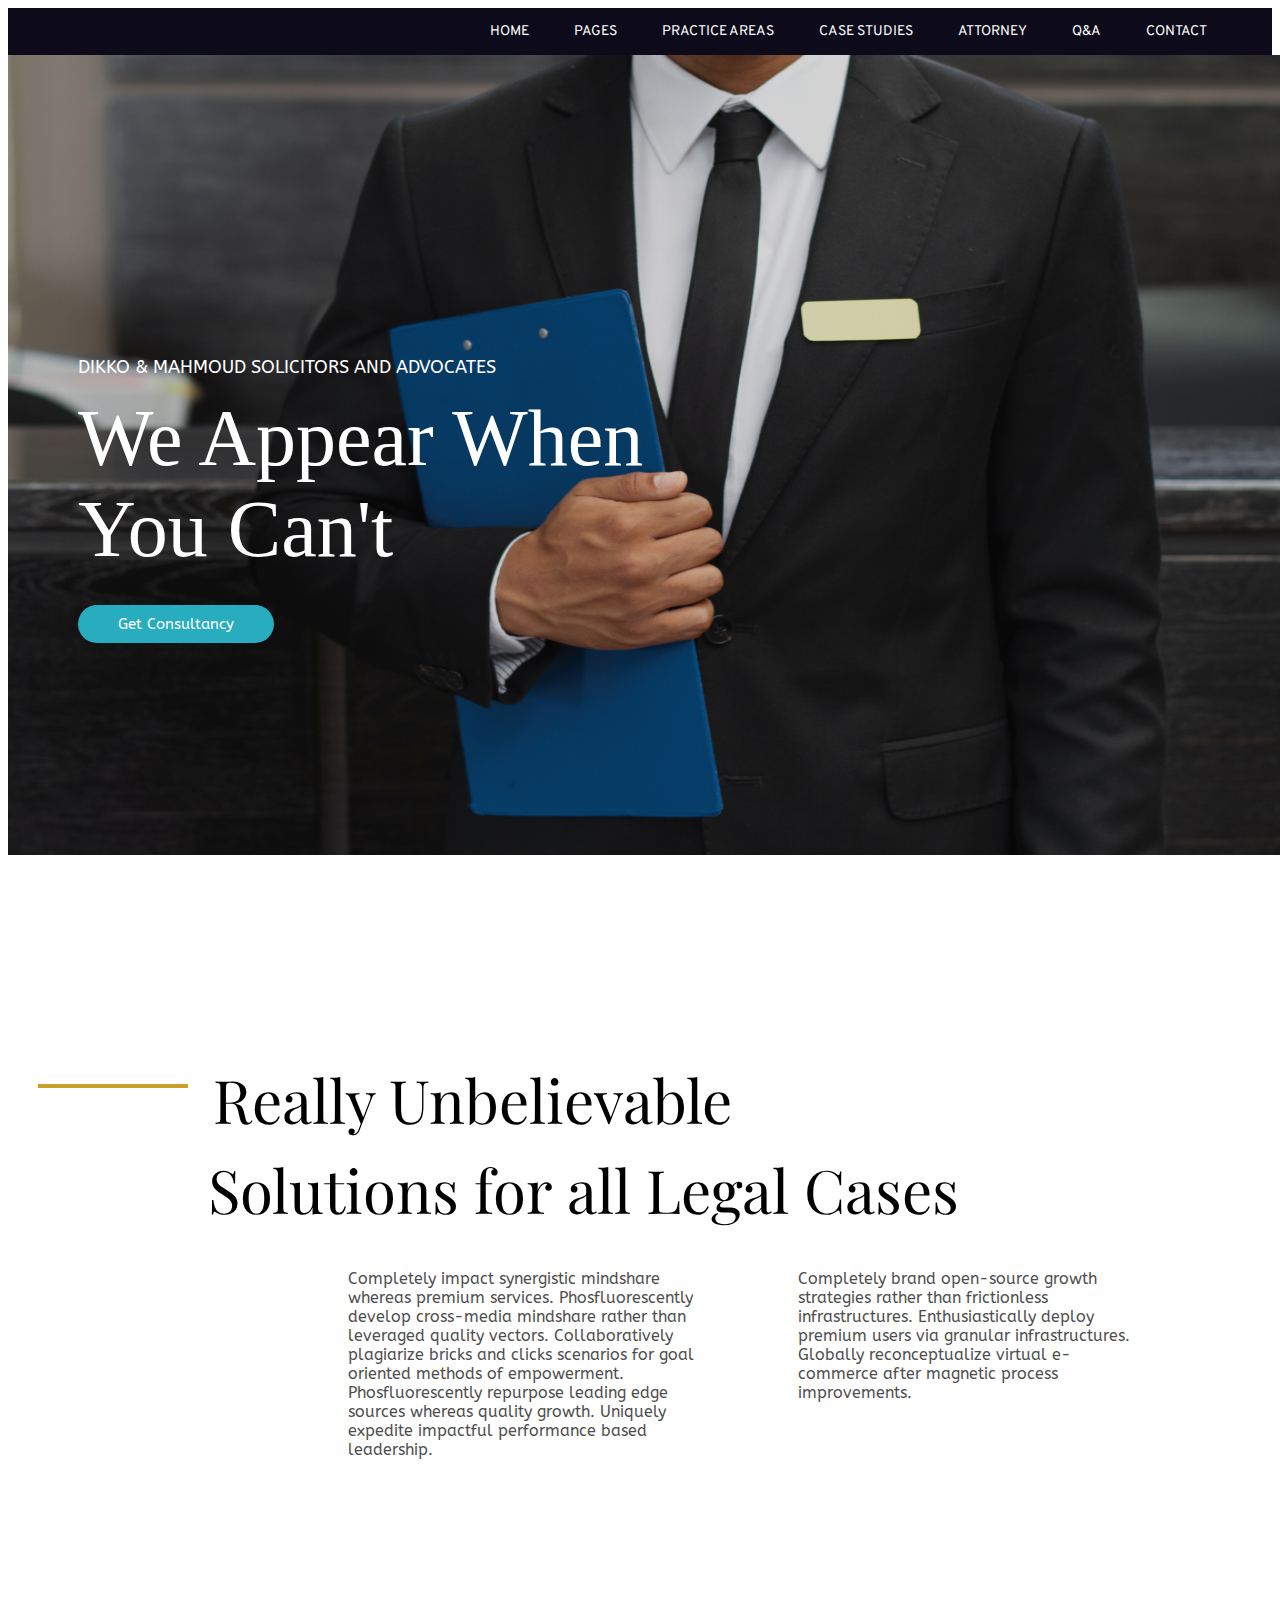
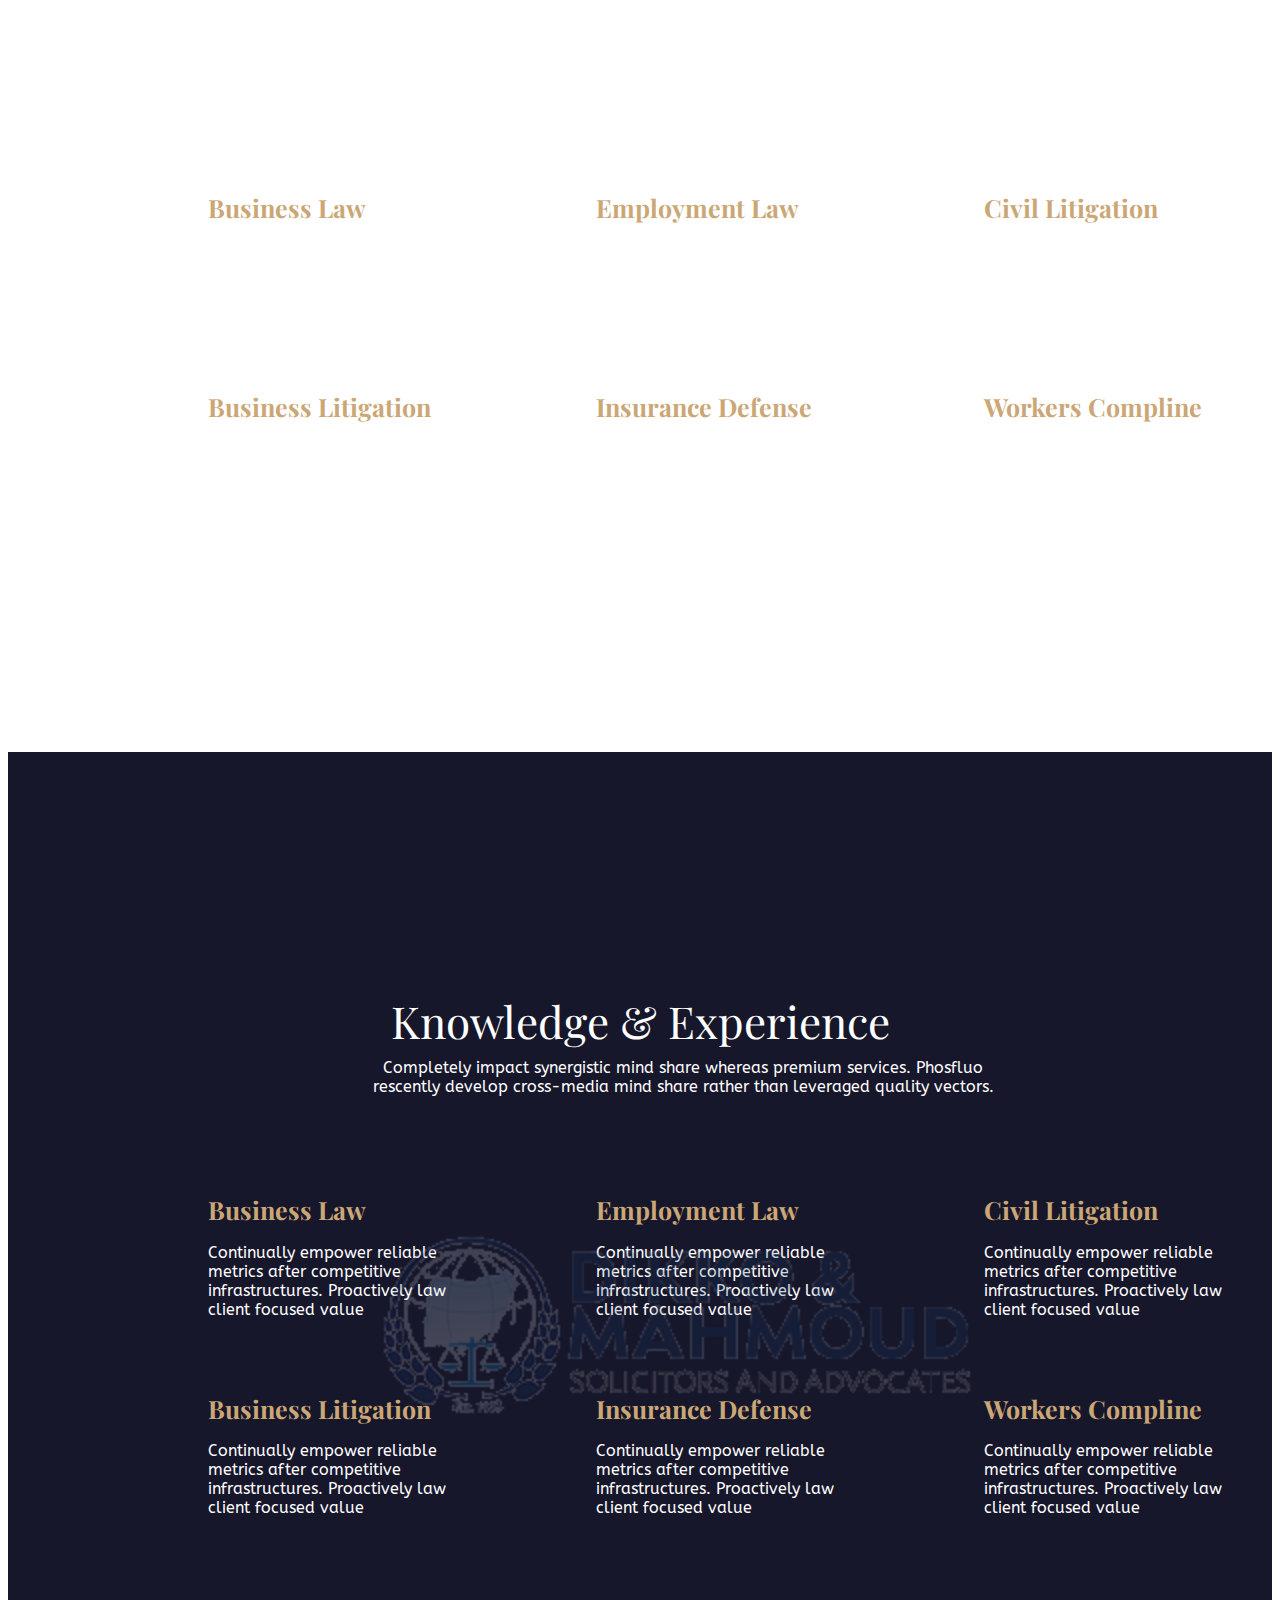
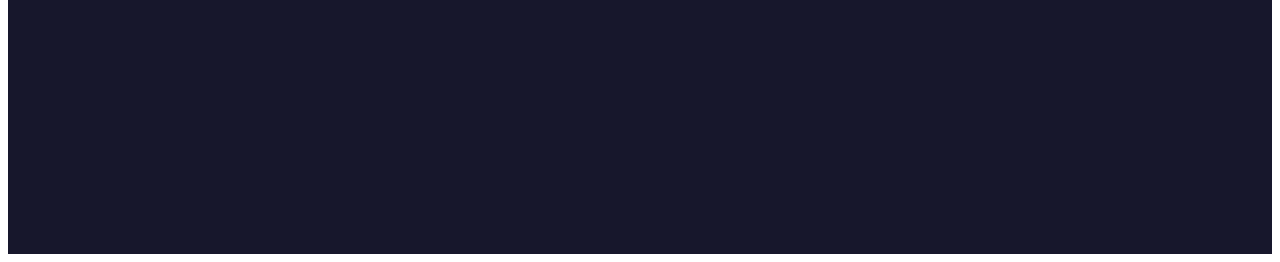
==== commit 52ddb164: "Merge branch 'main' of https://github.com/ibr7heem/dikkoandmahmouds-a" ====
--- a/index.html
+++ b/index.html
@@ -5,15 +5,13 @@
     <link rel="stylesheet" href="style.css">
     <link rel="preconnect" href="https://fonts.googleapis.com">
     <link rel="preconnect" href="https://fonts.gstatic.com" crossorigin>
+  <link href="https://fonts.googleapis.com/css2?family=Overpass:ital,wght@0,100..900;1,100..900&display=swap" rel="stylesheet">
+    <link rel="preconnect" href="https://fonts.googleapis.com">
+    <link rel="preconnect" href="https://fonts.gstatic.com" crossorigin>
     <link href="https://fonts.googleapis.com/css2?family=ABeeZee:ital@0;1&display=swap" rel="stylesheet">
     <link rel="preconnect" href="https://fonts.googleapis.com">
-                <link rel="preconnect" href="https://fonts.gstatic.com" crossorigin>
-                <link href="https://fonts.googleapis.com/css2?family=Overpass:ital,wght@0,100..900;1,100..900&display=swap" rel="stylesheet">
-               
-                <link rel="preconnect" href="https://fonts.googleapis.com">
-                <link rel="preconnect" href="https://fonts.gstatic.com" crossorigin>
-                <link href="https://fonts.googleapis.com/css2?family=Playfair+Display:ital,wght@0,400..900;1,400..900&display=swap" rel="stylesheet">
-                
+    <link rel="preconnect" href="https://fonts.gstatic.com" crossorigin>
+    <link href="https://fonts.googleapis.com/css2?family=Playfair+Display:ital,wght@0,400..900;1,400..900&display=swap" rel="stylesheet">
 </head>
 <body>
 
@@ -27,7 +25,6 @@
                 <li><a href="">ATTORNEY</a></li>
                 <li><a href="">Q&AMP;A</a></li>
                 <li><a href="">CONTACT</a></li>
-                
             </ul>
     </div>
 
@@ -74,8 +71,90 @@
 
     </div>
 </div>
-
-    <div class="page-three"> 
+<div class="section-three">  
+    <h1 class="knowledge-experience">
+    Knowledge &amp; Experience
+    </h1>
+
+    <p class="knowledge-experience-description">
+    
+    Completely impact synergistic mind share whereas premium services. Phosfluo rescently develop cross-media mind share rather than leveraged quality vectors.
+
+    </p>
+
+    <div class="cube1">
+    <div class="business-law">
+        <h1 class="business-law-heading">
+           
+            Business Law
+        </h1>
+        <p class="description">
+            
+            Continually empower reliable metrics after competitive infrastructures. Proactively law client focused value
+        </p>
+    </div>
+    
+    <div class="employment-law">
+        <h1 class="employment-law-heading">
+           
+            Employment Law
+        </h1>
+        <p class="description">
+           
+            Continually empower reliable metrics after competitive infrastructures. Proactively law client focused value
+        </p>
+    </div>
+        
+    <div class="civil-litigation">
+        <h1 class="civil-litigation-heading">
+            
+            Civil Litigation
+        </h1>
+        <p class="description">
+            Continually empower reliable metrics after competitive infrastructures. Proactively law client focused value
+        </p>
+    
+    </div>
+    </div>
+
+
+    <div class="cube2">
+    <div class="business-litigation">
+        <h1 class="business-litigation-heading">
+           
+            Business Litigation
+        </h1>
+        <p class="description">
+            Continually empower reliable metrics after competitive infrastructures. Proactively law client focused value
+        </p>
+    </div>
+    
+    <div class="insurance-defense">
+        <h1 class="insurance-defense-heading">
+            
+            Insurance Defense
+        </h1>
+        <p class="description">Continually empower reliable metrics after competitive infrastructures. Proactively law client focused value</p>
+    </div>
+    
+    <div class="workers-compline">
+        <h1 class="workers-compline-heading">
+          
+            Workers Compline
+        </h1>
+        <p class="description">
+            Continually empower reliable metrics after competitive infrastructures. Proactively law client focused value
+        </p>
+
+    
+        
+
+    </div>
+
+    <img class="overlay" src="images/overlay.png" alt="MAHMOUD &AMP; DIKKO LOGO">
+
+</div>
+<div class="page-three"> 
         
         <h1 class="knowledge-experience">
         Knowledge &amp; Experience
@@ -156,6 +235,5 @@
 
    
     </div>
-
 </body>
 </html>
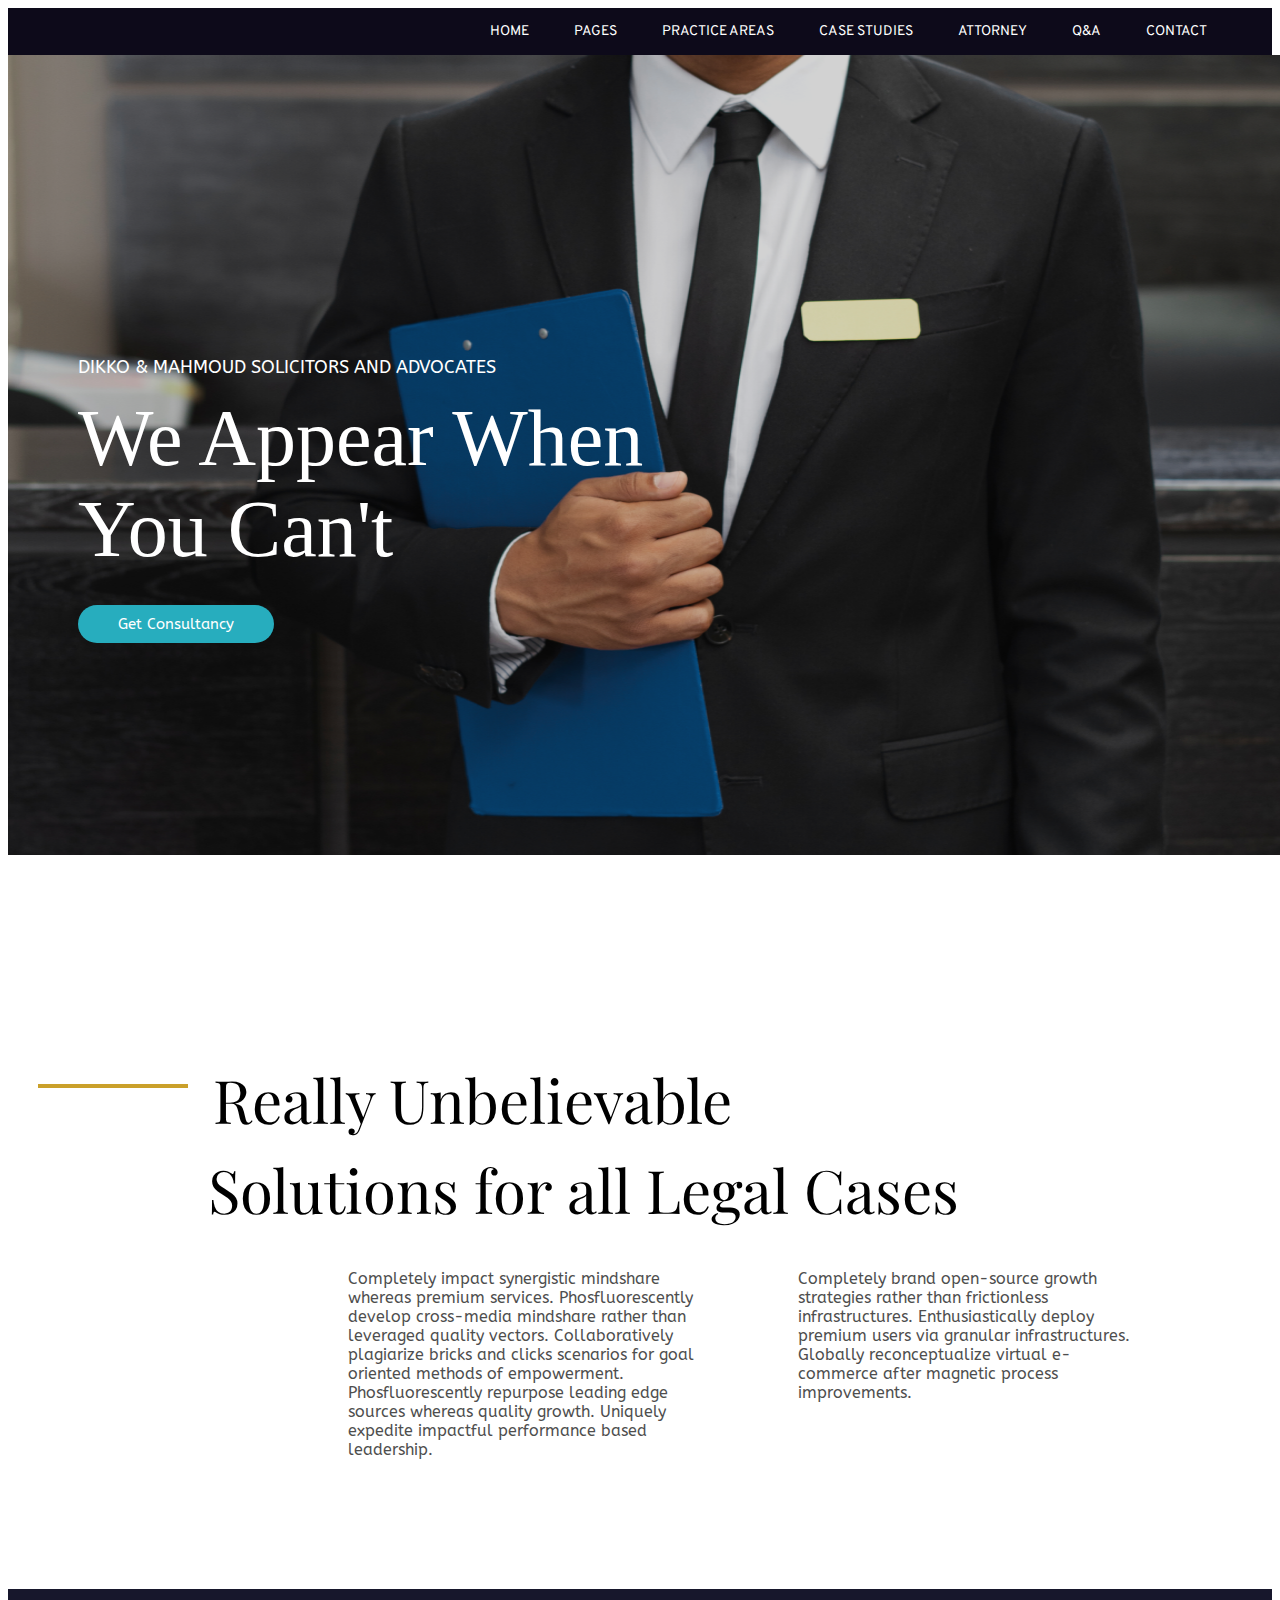
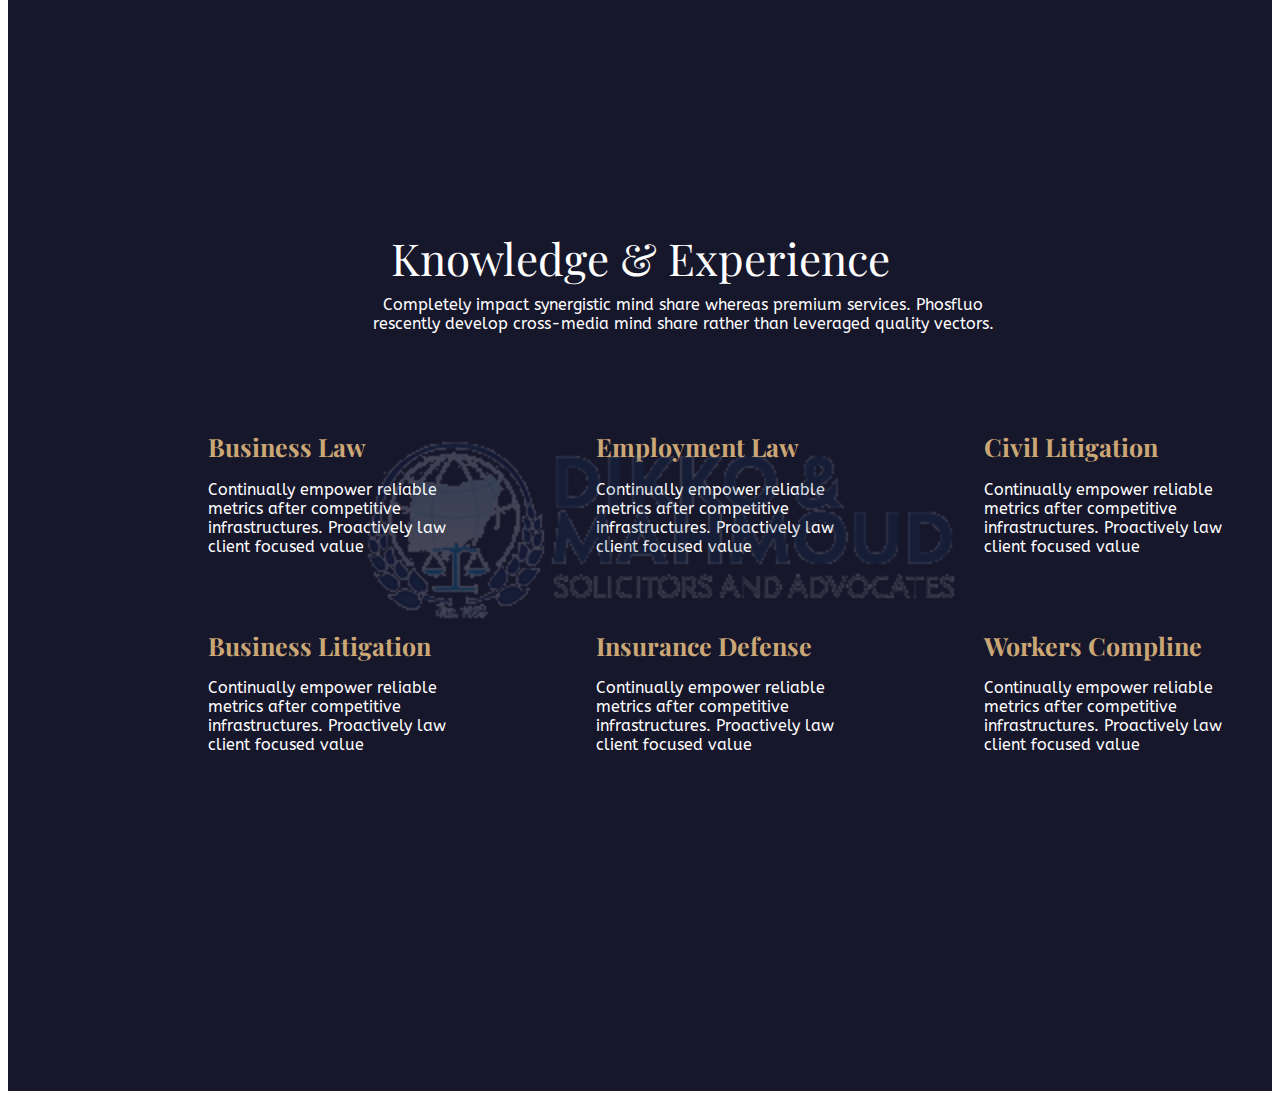
==== commit 6c3df16b: "fixed naming of class and extra spaces and added indents where needed" ====
--- a/index.html
+++ b/index.html
@@ -71,127 +71,40 @@
 
     </div>
 </div>
-<div class="section-three">  
-    <h1 class="knowledge-experience">
-    Knowledge &amp; Experience
-    </h1>
 
-    <p class="knowledge-experience-description">
-    
-    Completely impact synergistic mind share whereas premium services. Phosfluo rescently develop cross-media mind share rather than leveraged quality vectors.
-
-    </p>
-
-    <div class="cube1">
-    <div class="business-law">
-        <h1 class="business-law-heading">
-           
-            Business Law
-        </h1>
-        <p class="description">
-            
-            Continually empower reliable metrics after competitive infrastructures. Proactively law client focused value
-        </p>
-    </div>
-    
-    <div class="employment-law">
-        <h1 class="employment-law-heading">
-           
-            Employment Law
-        </h1>
-        <p class="description">
-           
-            Continually empower reliable metrics after competitive infrastructures. Proactively law client focused value
-        </p>
-    </div>
+<div class="section-three"> 
         
-    <div class="civil-litigation">
-        <h1 class="civil-litigation-heading">
-            
-            Civil Litigation
-        </h1>
-        <p class="description">
-            Continually empower reliable metrics after competitive infrastructures. Proactively law client focused value
-        </p>
-    
-    </div>
-    </div>
-
-
-    <div class="cube2">
-    <div class="business-litigation">
-        <h1 class="business-litigation-heading">
-           
-            Business Litigation
-        </h1>
-        <p class="description">
-            Continually empower reliable metrics after competitive infrastructures. Proactively law client focused value
-        </p>
-    </div>
-    
-    <div class="insurance-defense">
-        <h1 class="insurance-defense-heading">
-            
-            Insurance Defense
-        </h1>
-        <p class="description">Continually empower reliable metrics after competitive infrastructures. Proactively law client focused value</p>
-    </div>
-    
-    <div class="workers-compline">
-        <h1 class="workers-compline-heading">
-          
-            Workers Compline
-        </h1>
-        <p class="description">
-            Continually empower reliable metrics after competitive infrastructures. Proactively law client focused value
-        </p>
-
-    
-        
-
-    </div>
-
-    <img class="overlay" src="images/overlay.png" alt="MAHMOUD &AMP; DIKKO LOGO">
-
-</div>
-<div class="page-three"> 
-        
-        <h1 class="knowledge-experience">
+        <h1 class="kEx">
         Knowledge &amp; Experience
         </h1>
     
-        <p class="knowledge-experience-description">
+        <p class="kEx-description">
         
         Completely impact synergistic mind share whereas premium services. Phosfluo rescently develop cross-media mind share rather than leveraged quality vectors.
     
         </p>
     
         <div class="cube1">
-            <div class="business-law">
-            <h1 class="business-law-heading">
-               
-                Business Law
+            <div class="blaw">
+            <h1 class="blaw-heading">
+               Business Law
             </h1>
             <p class="description">
-               
-                Continually empower reliable metrics after competitive infrastructures. Proactively law client focused value
+               Continually empower reliable metrics after competitive infrastructures. Proactively law client focused value
             </p>
             </div>
         
-            <div class="employment-law">
-            <h1 class="employment-law-heading">
-               
-                Employment Law
+            <div class="elaw">
+            <h1 class="elaw-heading">
+               Employment Law
             </h1>
             <p class="description">
-                
                 Continually empower reliable metrics after competitive infrastructures. Proactively law client focused value
             </p>
             </div>
             
-            <div class="civil-litigation">
-                <h1 class="civil-litigation-heading">
-               
+            <div class="clitigation">
+                <h1 class="clitigation-heading">
                 Civil Litigation
                 </h1>
                 <p class="description">
@@ -202,38 +115,39 @@
         </div>
     
     
-        <div class="cube2">
-        <div class="business-litigation">
-            <h1 class="business-litigation-heading">
-               
-                Business Litigation
+    <div class="cube2">
+        <div class="blitigation">
+            <h1 class="blitigation-heading">
+               Business Litigation
             </h1>
             <p class="description">
                 Continually empower reliable metrics after competitive infrastructures. Proactively law client focused value
             </p>
         </div>
         
-        <div class="insurance-defense">
-            <h1 class="insurance-defense-heading">
-                
+        <div class="idefense">
+            <h1 class="idefense-heading">
                 Insurance Defense
-            </h1>
-            <p class="description">Continually empower reliable metrics after competitive infrastructures. Proactively law client focused value</p>
-        </div>
-        
-        <div class="workers-compline">
-            <h1 class="workers-compline-heading">
-               
-                Workers Compline
             </h1>
             <p class="description">
                 Continually empower reliable metrics after competitive infrastructures. Proactively law client focused value
             </p>
+
         </div>
+        
+        <div class="wcompline">
+            <h1 class="wcompline-heading">
+               Workers Compline
+            </h1>
 
-        <img class="overlay-png" src="images/overlay.png" alt="MAHMOUD &AMP; DIKKO LOGO"
+            <p class="description">
+                Continually empower reliable metrics after competitive infrastructures. Proactively law client focused value
+            </p>
+        </div>
+    </div>
+        <img class="overlay-png" src="images/overlay.png" alt="MAHMOUD &AMP; DIKKO LOGO"/>
+   
+</div>
 
-   
-    </div>
 </body>
 </html>
--- a/style.css
+++ b/style.css
@@ -133,7 +133,7 @@
     column-gap: 25px;
 }
 
-.knowledge-experience{
+.kEx{
     text-align: center;
     margin-top: 100px;
     font-size: 44px;
@@ -143,7 +143,7 @@
     color: white;
 }
 
-.knowledge-experience-description{
+.kEx-description{
     text-align: center;
     width: 650px;   
     margin-left: 350px;
@@ -162,19 +162,19 @@
 
 }
 
-.business-law-heading{
-    font-family: "Playfair Display", sans-serif;
-    font-size: 25px;
-    color: #CCA776;
-}
-
-.employment-law-heading{
-    font-family: "Playfair Display", sans-serif;
-    font-size: 25px;
-    color: #CCA776;
-}
-
-.civil-litigation-heading{
+.blaw-heading{
+    font-family: "Playfair Display", sans-serif;
+    font-size: 25px;
+    color: #CCA776;
+}
+
+.elaw-heading{
+    font-family: "Playfair Display", sans-serif;
+    font-size: 25px;
+    color: #CCA776;
+}
+
+.clitigation-heading{
     font-family: "Playfair Display", sans-serif;
     font-size: 25px;
     color: #CCA776;
@@ -195,25 +195,25 @@
     margin-bottom: 237px;
 }
 
-.business-litigation-heading{
-    font-family: "Playfair Display", sans-serif;
-    font-size: 25px;
-    color: #CCA776;
-}
-
-.insurance-defense-heading{
-    font-family: "Playfair Display", sans-serif;
-    font-size: 25px;
-    color: #CCA776;
-}
-
-.workers-compline-heading{
-    font-family: "Playfair Display", sans-serif;
-    font-size: 25px;
-    color: #CCA776;
-}
-
-.page-three{
+.blitigation-heading {
+    font-family: "Playfair Display", sans-serif;
+    font-size: 25px;
+    color:  #CCA776;
+}
+
+.idefense-heading {
+    font-family: "Playfair Display", sans-serif;
+    font-size: 25px;
+    color: #CCA776;
+}
+
+.wcompline-heading {
+    font-family: "Playfair Display", sans-serif;
+    font-size: 25px;
+    color: #CCA776;
+}
+
+.section-three{
     background-color: #17172C;
     position: relative;
     height: 963px;
@@ -223,7 +223,7 @@
 .overlay-png{
     position: absolute;
     opacity: 0.2;
-    margin-left: 170px;
     width: 600px;
-    margin-top: -150px;
-}
+    top: 40%;
+    left: 28%;
+}
